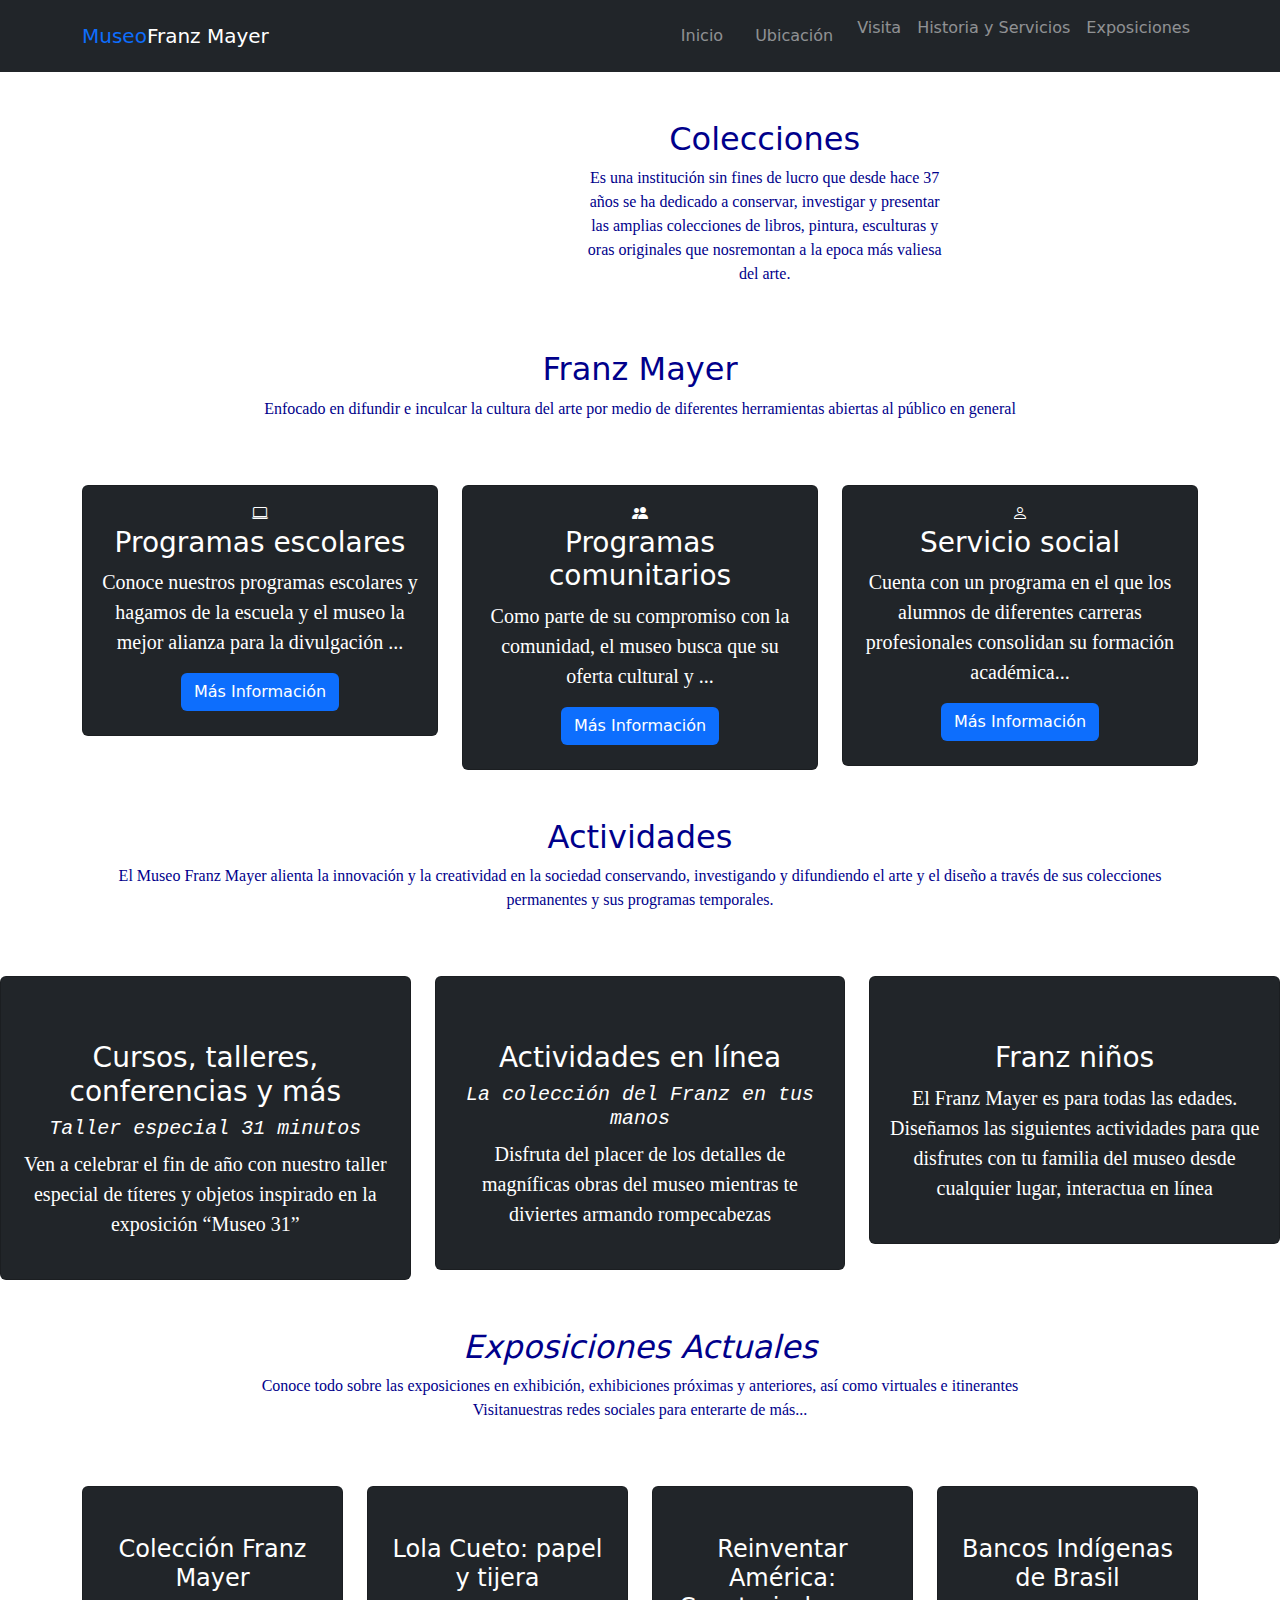
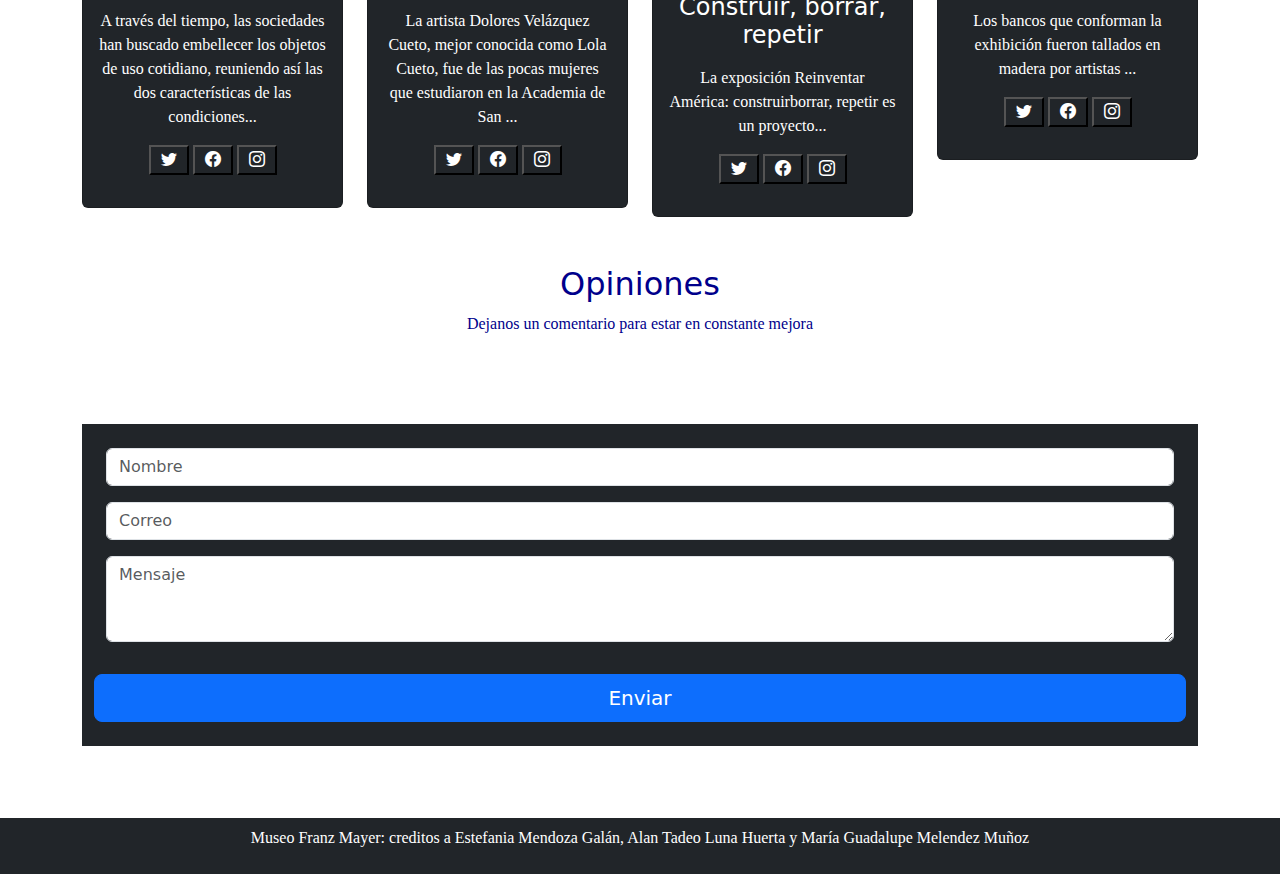
==== index.html @ 9046719f "Add files via upload" ====
<!DOCTYPE html>
<html lang="en">
  <head>
    <meta charset="utf-8">
	<meta http-equiv="X-UA-Compatible" content="IE=edge">
	<meta name="viewport" content="width=device-width, initial-scale=1">
    <title>Untitled Document</title>
	<link href="../css/bootstrap-4.4.1.css" rel="stylesheet">
	<link href="../css/style-page-css.css" rel="stylesheet" type="text/css">
	  
    <!-- Bootstrap -->
	  <link href="https://cdn.jsdelivr.net/npm/bootstrap@5.3.3/dist/css/bootstrap.min.css" rel="stylesheet" integrity="sha384-QWTKZyjpPEjISv5WaRU9OFeRpok6YctnYmDr5pNlyT2bRjXh0JMhjY6hW+ALEwIH" crossorigin="anonymous">
	<link href="Franz mayer/css/css/bootstrap-4.4.1.css" rel="stylesheet">
	<link  rel="stylesheet"  href="https://cdn.jsdelivr.net/npm/bootstrap-icons@1.7.2/font/bootstrap-icons.css">
	  <link  rel="stylesheet" href="pagina museo/style.css">
  </head>
  <body>
	  
  	<!-- navegación ----------------- -->
	  <!-------------------------------- -->

	  <nav  class="navbar navbar-expand-lg navbar-dark bg-dark fixed-top">
		  <div  class="container">
		  <a href="#"  class="navbar-brand">  <span   class="text-primary">Museo</span>Franz Mayer</a>
			  <button class="navbar-toggler" type="button"
					  data-bs-toggle="collapse"
					  data-bs-target="#navbars"
					  aria-controls="navbars"
					  aria-expanded="false"
					  aria-label="Toggle navigation"
					  >
				  <span class="navbar-toggler-icon"></span>
			  </button>
			  <div  class="collapse navbar-collapse"  id="navbars">
			  <ul   class="navbar-nav ms-auto mb-2  mb-lg-0">
				  <li class="nav-link">
				  <a class="nav-link" href="../Franz mayer/index.html">Inicio</a>
				  </li>
				  
				  <li class="nav-link">
				  <a  class="nav-link" href="../Franz mayer/html/menu.html" >Ubicación</a>
				  </li>
				  
				  
				  <li class="nav-item">
				  <a  class="nav-link" href="../Franz mayer/html/visitas.html">Visita</a>
				  </li>
				  
				  
				  <li class="nav-item">
				  <a  class="nav-link" href="html/historia.html">Historia y Servicios</a>
				  </li>
				  
				  
				  <li class="nav-item">
				  <a  class="nav-link" href="html/exposiciones.html">Exposiciones</a>
				  </li>
				  
				 
				  </ul>
			  
			  </div>
		  </div>
	  
	  </nav>
	  
	  
	  <!-- carrusel ----------------- -->
	  <!-------------------------------- -->
	  
	  <div id="carouselE" class="carousel slide" data-bs-ride="carousel">
		  
	    <div class="carousel-indicators">
	      <button type="button"
		  data-bs-target="#carouselE"
		  data-bs-slide-to="0"
		  class="active"
		  aria-label="Slide 1"
				  ></button>
			
			<button type="button"
		  data-bs-target="#carouselE"
		  data-bs-slide-to="1"
		  
		  aria-label="Slide 2"
				  ></button>
			
			
			<button type="button"
		  data-bs-target="#carouselE"
		  data-bs-slide-to="2"
		 
		  aria-label="Slide 3"
				  ></button>
	      
        </div>
		  
	    <div class="carousel-inner" >
			
	      <div class="carousel-item active"> 
		  <img src="../Franz mayer/imagenes/imagen 2.webp" class="d-block   w-100" alt="First slide">
	        <div class="carousel-caption">
            </div>
          </div>
	      
			
			
			 <div class="carousel-item active"> 
		  <img src="../Franz mayer/imagenes/imagen 3.webp" class="d-block   w-100" alt="Second slide">
	        <div class="carousel-caption">
            </div>
          </div>
			
			
			
			 <div class="carousel-item active"> 
		  <img src="../Franz mayer/imagenes/imagen 4.webp" class="d-block   w-100" alt="Third slide">
	        <div class="carousel-caption">
            </div>
          </div>
			
			
			
			
			
        </div>
		  
		  </div>
	  
			<!-- botones de carousel----------------- -->
	  <!-------------------------------- -->	  
				  
				<button  class="carousel-control-prev" type="button"
						data-bs-target="#carouselE"
						data-bs-slide="prev"
						>
				  <span  class="carousel-control-prev-icon" aria-hidden="true"></span>
					<span class="visually-hidden">Previous</span>
				  </button>
				  
				  
				  <button  class="carousel-control-next" type="button"
						data-bs-target="#carouselE"
						data-bs-slide="next"
						>
				  <span  class="carousel-control-next-icon" aria-hidden="true"></span>
					<span class="visually-hidden">Next</span>
				  </button>
		 
	  				</div>
	  
	  <!-- section----------------- -->
	  <!-------------------------------- -->
	
		<section class="about section-padding w-50 mt-5 mx-auto text-center   mb-5">
	<div class="container">
 	<div class="row">
	<div class="col-lg-4 col-md-12 col-12">
	<div class="about-img">
	<img src="../Franz mayer/imagenes/pintura 2.webp" class="img-fluid" alt="">	
		</div>
		</div>
		<div class="col-lg-8 col-md-12 ps-lg-5 mt-md-5">
		<div class="about-text  text-white">
			<h2 style="color:darkblue">Colecciones</h2>
			<p style="color:darkblue" >Es una institución sin fines de lucro que desde hace 37 años se ha dedicado a conservar, investigar y presentar las amplias colecciones de libros, pintura, esculturas y oras originales que nosremontan a la epoca más valiesa del arte.</p>
			
			</div>
			</div>
			</div>
			</div>
	</section>
	
	
	<section class="services section-padding">
	<div class="container">
	<div class="row">
	<div class="col-md-12">
	<div class="section-header text-center text-white pb-5">
	<h2 style="color:darkblue">Franz Mayer</h2>
	<p style="color:darkblue">Enfocado en difundir e inculcar la cultura del arte por medio de diferentes herramientas abiertas al público en general</p>	
		</div>	
		</div>
		</div>
		<div  class="row">
		<div class="col-12 col-md-12 col-lg-4">
		<div class="card text-white text-center bg-dark pb-2">
		<div class="card-body">
		<i  class="bi bi-laptop"></i>
		<h3 class="card-title">Programas escolares</h3>
		<p  class="lead color-black">Conoce nuestros programas escolares y hagamos de la escuela y el museo la mejor alianza para la divulgación ...</p>
			<a href="https://franzmayer.org.mx/programas-escolares/el-museo-va-a-tu-escuela/"  target="_blank">
			<button class="btn bg-primary text-white">Más Información</button>
			</a>
			</div>	
			</div>	
			</div>
			
			
			
			
			
			<div class="col-12 col-md-12 col-lg-4">
		<div class="card text-white text-center bg-dark pb-2">
		<div class="card-body">
		<i  class="bi bi-people-fill"></i>
		<h3 class="card-title">Programas comunitarios</h3>
		<p  class="lead">Como parte de su compromiso con la comunidad, el museo busca que su oferta cultural y ...</p>
			<a href="https://franzmayer.org.mx/programas-comunitarios/"  target="_blank">
			<button class="btn bg-primary text-white">Más Información</button></a>
			</div>	
			</div>	
			</div>
			
			
			
			
			
			<div class="col-12 col-md-12 col-lg-4">
		<div class="card text-white text-center bg-dark pb-2">
		<div class="card-body">
		<i  class="bi bi-person"></i>
		<h3 class="card-title">Servicio social</h3>
		<p  class="lead">Cuenta con un programa en el que los alumnos de diferentes carreras profesionales consolidan su formación académica...</p>
			<a href="https://franzmayer.org.mx/servicio-social/"  target="_blank">
			<button class="btn bg-primary text-white">Más Información</button></a>
			</div>	
			</div>	
			</div>
			
			
		</div>
		</div>
	</section>
	  
	
	<!-- portafolio----------------- -->
	  <!-------------------------------- -->
	  
	  <section class="portafolio section-padding  mt-5 mx-auto text-center   ">
	  <div class="container">
		<div class="row">
		<div class="col-md-12">
		<div class="section-header text-center text-white  pb-5 ">
			<h2 style="color:darkblue">Actividades</h2>
			<div id="parrafos">
			<p style="color:darkblue">El Museo Franz Mayer alienta la innovación y la creatividad en la sociedad conservando, investigando y difundiendo el arte y el diseño a través de sus colecciones permanentes y sus programas temporales.</p>
			</div>
			</div>
			</div>	
			</div>  
		  </div> 
		  <div class="row">
		  <div class="col-12 col-md-12 col-lg-4">
			<div class="card text-light text-center bg-dark pb-2">
			  <div class="card-body text-white">
				<div class="img-area mb-4">
				  <img src="../Franz mayer/imagenes/figura 3.webp" class="img-fluid" alt="">
				  </div>
				  <h3>Cursos, talleres, conferencias y más</h3>
				  <h5><i>Taller especial 31 minutos</i></h5>
				  <p  class="lead">Ven a celebrar el fin de año con nuestro taller especial de títeres y objetos inspirado en la exposición “Museo 31”</p>
				  
				</div>
			  </div>  
			  
			  </div>
			  
			  
			  
			  <div class="col-12 col-md-12 col-lg-4">
			<div class="card text-light text-center bg-dark pb-2">
			  <div class="card-body text-white">
				<div class="img-area mb-4">
				  <img src="../Franz mayer/imagenes/figura 1.webp" class="img-fluid" alt="">
				  </div>
				  <h3>Actividades en línea</h3>
				  <h5><i>La colección del Franz en tus manos</i></h5>
				  <p  class="lead">Disfruta del placer de los detalles de magníficas obras del museo mientras te diviertes armando rompecabezas</p>
				 
				</div>
			  </div>  
			  
			  </div>
			  
			  
			  <div class="col-12 col-md-12 col-lg-4">
			<div class="card text-light text-center bg-dark pb-2">
			  <div class="card-body text-white">
				<div class="img-area mb-4">
				  <img src="../Franz mayer/imagenes/figura 2.webp" class="img-fluid" alt="">
				  </div>
				  <h3>Franz niños</h3>
				  <p  class="lead">El Franz Mayer es para todas las edades. Diseñamos las siguientes actividades para que disfrutes con tu familia del museo desde cualquier lugar, interactua en línea</p>
				  
				</div>
			  </div>  
			  
			  </div>
		  
		  </div>
		  </div>  
	
	
	</section>
	  
	
	<!-- equipo----------------- -->
	  <!-------------------------------- -->
	  
	
	
	
	<section class="team section-padding mt-5 mx-auto text-center">
	<div class="container">
		<div class="row">
		<div class="col-md-12">
		<div class="section-header text-center text-white pb-5">
		<h2 style="color:darkblue"><i>Exposiciones Actuales</i></h2>	
			<p style="color:darkblue">Conoce todo sobre las exposiciones en exhibición, exhibiciones próximas y anteriores, así como virtuales e itinerantes<br>Visitanuestras redes sociales para enterarte de más...</p>
			</div>	
			</div>
		</div>
		
		<div class="row">
			
		<div class="col-12 col-md-6   col-lg-3">
		<div class="card text-center bg-dark">
		<div class="card-body text-white">
		<img src="../Franz mayer/imagenes/imagen 1.webp" class="img-fluid rounded-circle" alt="">
			<h4 class="card-title py-2">Colección Franz Mayer</h4>
			<p class="card-text">A través del tiempo, las sociedades han buscado embellecer los objetos de uso cotidiano, reuniendo así las dos características de las condiciones...</p>
			
			<p class="socials">
				<a href="https://x.com/museofranzmayer"  target="_blank">
				<button class=" bg-dark"><i class="bi bi-twitter text-white mx-1"></i>
				</a>
				</button>
				
				<a href="https://www.facebook.com/MuseoFranzMayerMexico/"  target="_blank">
				<button class=" bg-dark"><i class="bi bi-facebook text-white mx-1"></i>
				</a>
				</button>
				
				
				
				<a href="https://www.instagram.com/museofranzmayer/"  target="_blank">
				<button class=" bg-dark"><i class="bi bi-instagram text-white mx-1"></i>
				</a>
				</button>
				
				
				
			</p>
			</div>	
			</div>	
			</div>
			
			
			<div class="col-12 col-md-6   col-lg-3">
		<div class="card text-center bg-dark">
		<div class="card-body text-white">
		<img src="../Franz mayer/imagenes/actual 1.png" class="img-fluid rounded-circle" alt="">
			<h4 class="card-title py-2">Lola Cueto: papel y tijera</h4>
			<p class="card-text">La artista Dolores Velázquez Cueto, mejor conocida como Lola Cueto, fue de las pocas mujeres que estudiaron en la Academia de San ...</p>
			
			<p class="socials">
				<a href="https://x.com/museofranzmayer"  target="_blank">
				<button class=" bg-dark"><i class="bi bi-twitter text-white mx-1"></i>
				</a>
				</button>
				
				<a href="https://www.facebook.com/MuseoFranzMayerMexico/"  target="_blank">
				<button class=" bg-dark"><i class="bi bi-facebook text-white mx-1"></i>
				</a>
				</button>
				
				
				
				<a href="https://www.instagram.com/museofranzmayer/"  target="_blank">
				<button class=" bg-dark"><i class="bi bi-instagram text-white mx-1"></i>
				</a>
				</button>
				
				
				
			</p>
			</div>	
			</div>	
			</div>
			
			
			<div class="col-12 col-md-6   col-lg-3">
		<div class="card text-center bg-dark">
		<div class="card-body text-white">
		<img src="../Franz mayer/imagenes/actual 2.png" class="img-fluid rounded-circle" alt="">
			<h4 class="card-title py-2">Reinventar América: Construir, borrar, repetir</h4>
			<p class="card-text">La exposición Reinventar América: construirborrar, repetir es un proyecto...</p>
			
			<p class="socials">
				<a href="https://x.com/museofranzmayer"  target="_blank">
				<button class=" bg-dark"><i class="bi bi-twitter text-white mx-1"></i>
				</a>
				</button>
				
				<a href="https://www.facebook.com/MuseoFranzMayerMexico/"  target="_blank">
				<button class=" bg-dark"><i class="bi bi-facebook text-white mx-1"></i>
				</a>
				</button>
				
				
				
				<a href="https://www.instagram.com/museofranzmayer/"  target="_blank">
				<button class=" bg-dark"><i class="bi bi-instagram text-white mx-1"></i>
				</a>
				</button>
				
				
				
			</p>
			</div>	
			</div>	
			</div>
			
			
			
			<div class="col-12 col-md-6   col-lg-3">
		<div class="card text-center bg-dark">
		<div class="card-body text-white">
		<img src="../Franz mayer/imagenes/actual 3.jpg" class="img-fluid rounded-circle" alt="">
			<h4 class="card-title py-2">Bancos Indígenas de Brasil</h4>
			<p class="card-text">Los bancos que conforman la exhibición fueron tallados en madera por artistas  ... </p>
			
			<p class="socials">
				<a href="https://x.com/museofranzmayer"  target="_blank">
				<button class=" bg-dark"><i class="bi bi-twitter text-white mx-1"></i>
				</a>
				</button>
				
				<a href="https://www.facebook.com/MuseoFranzMayerMexico/"  target="_blank">
				<button class=" bg-dark"><i class="bi bi-facebook text-white mx-1"></i>
				</a>
				</button>
				
				
				
				<a href="https://www.instagram.com/museofranzmayer/"  target="_blank">
				<button class=" bg-dark"><i class="bi bi-instagram text-white mx-1"></i>
				</a>
				</button>
				
				
				
			</p>
			</div>	
			</div>	
			</div>
		</div>
		</div>
	
	</section>
	
	
	<!-- contacto----------------- -->
	  <!-------------------------------- -->
	  
	
	<section class="contact section-padding">
		<div class="container mt-5 mb-5">
		<div class="row">
		<div class="col-md-12">
		<div class="section-header text-center text-white pb-5">
		<h2 style="color:darkblue">Opiniones</h2>
			<p style="color:darkblue">Dejanos un comentario para estar en constante mejora</p>
			</div>	
			</div>	
			</div>
			
			<div class="row m-0">
			<div class="col-mb-12 p-0  pt-4 pb-4">
			<form  action="#" class="bg-dark p-4 m-auto">
			<div class="row">
			<div class="col-md-12">
			<div class="mb-3">
			<input type="text" class="form-control" placeholder="Nombre">	
				</div>	
				</div>	
				
				
				<div class="col-md-12">
			<div class="mb-3">
			<input type="e-mail" class="form-control" placeholder="Correo">	
				</div>	
				</div>
				
				
				
				<div class="col-md-12">
			<div class="mb-3">
			<textarea class="form-control"   placeholder="Mensaje" rows="3"></textarea>	
				</div>	
				</div>
				<button class="btn btn-primary btn-lg btn-block mt-3">Enviar</button>
				
				</div>	
				</form>	
				</div>
			</div>
		</div>
	
	</section>
	
	  <!-- footer----------------- -->
	  <!-------------------------------- -->
	  
	<footer class="bg-dark p-2 text-center">
	<div class="cintainer">
		<p class="text-white">Museo Franz Mayer: creditos a Estefania Mendoza Galán, Alan Tadeo Luna Huerta y María Guadalupe Melendez Muñoz</p>
		</div>
	</footer>
	
	
	
	
	  
	  <script src="https://cdn.jsdelivr.net/npm/bootstrap@5.3.3/dist/js/bootstrap.bundle.min.js" integrity="sha384-YvpcrYf0tY3lHB60NNkmXc5s9fDVZLESaAA55NDzOxhy9GkcIdslK1eN7N6jIeHz" crossorigin="anonymous"></script>

	<!-- jQuery (necessary for Bootstrap's JavaScript plugins) --> 
	<script src="Franz mayer/js/js/jquery-3.4.1.min.js"></script>

	<!-- Include all compiled plugins (below), or include individual files as needed -->
	<script src="Franz mayer/js/js/popper.min.js"></script> 
	<script src="Franz mayer/js/js/bootstrap-4.4.1.js"></script>
  </body>
</html>
---- css/style-page-css.css ----
@charset "utf-8";
body {
    background-color: rgb(13,13,13,);
    color: rgba(255,255,255,1.00);
}
.pp_footer {
    background-color: rgba(13,13,13);
}
.nav-style {
    background-color: rgba(64,64,64);
    font-family: lora;
    font-style: normal;
    font-weight: 400;
}

p {
    font-family: Poppins, "Poppins Black", "Poppins Light", "Poppins Medium";
    font-style: normal;
    font-weight: 400;
	
}
.nav-link- {
    font-family: lora;
    font-style: normal;
    font-weight: 350;
    color: rgba(255,255,255,1.00);
    text-align: center;
}

h5 {
    font-family: Consolas, "Andale Mono", "Lucida Console", "Lucida Sans Typewriter", Monaco, "Courier New", monospace;
    font-style: normal;
    font-weight: 400;
    text-align: center;
	
}

.card_ {
    background-color: rgba(217,217,217);
	
}
.p {
    font-family: Poppins, "Poppins Black", "Poppins Light", "Poppins Medium";
    font-style: normal;
    font-weight: 400;
	
}
.h5 {
    font-family: lora;
    font-style: normal;
    font-weight: 400;
}
.img {
}

 text-white{
	color: darkblue;
}
h4{
	color:black;
}
h3{
	color: black;
}
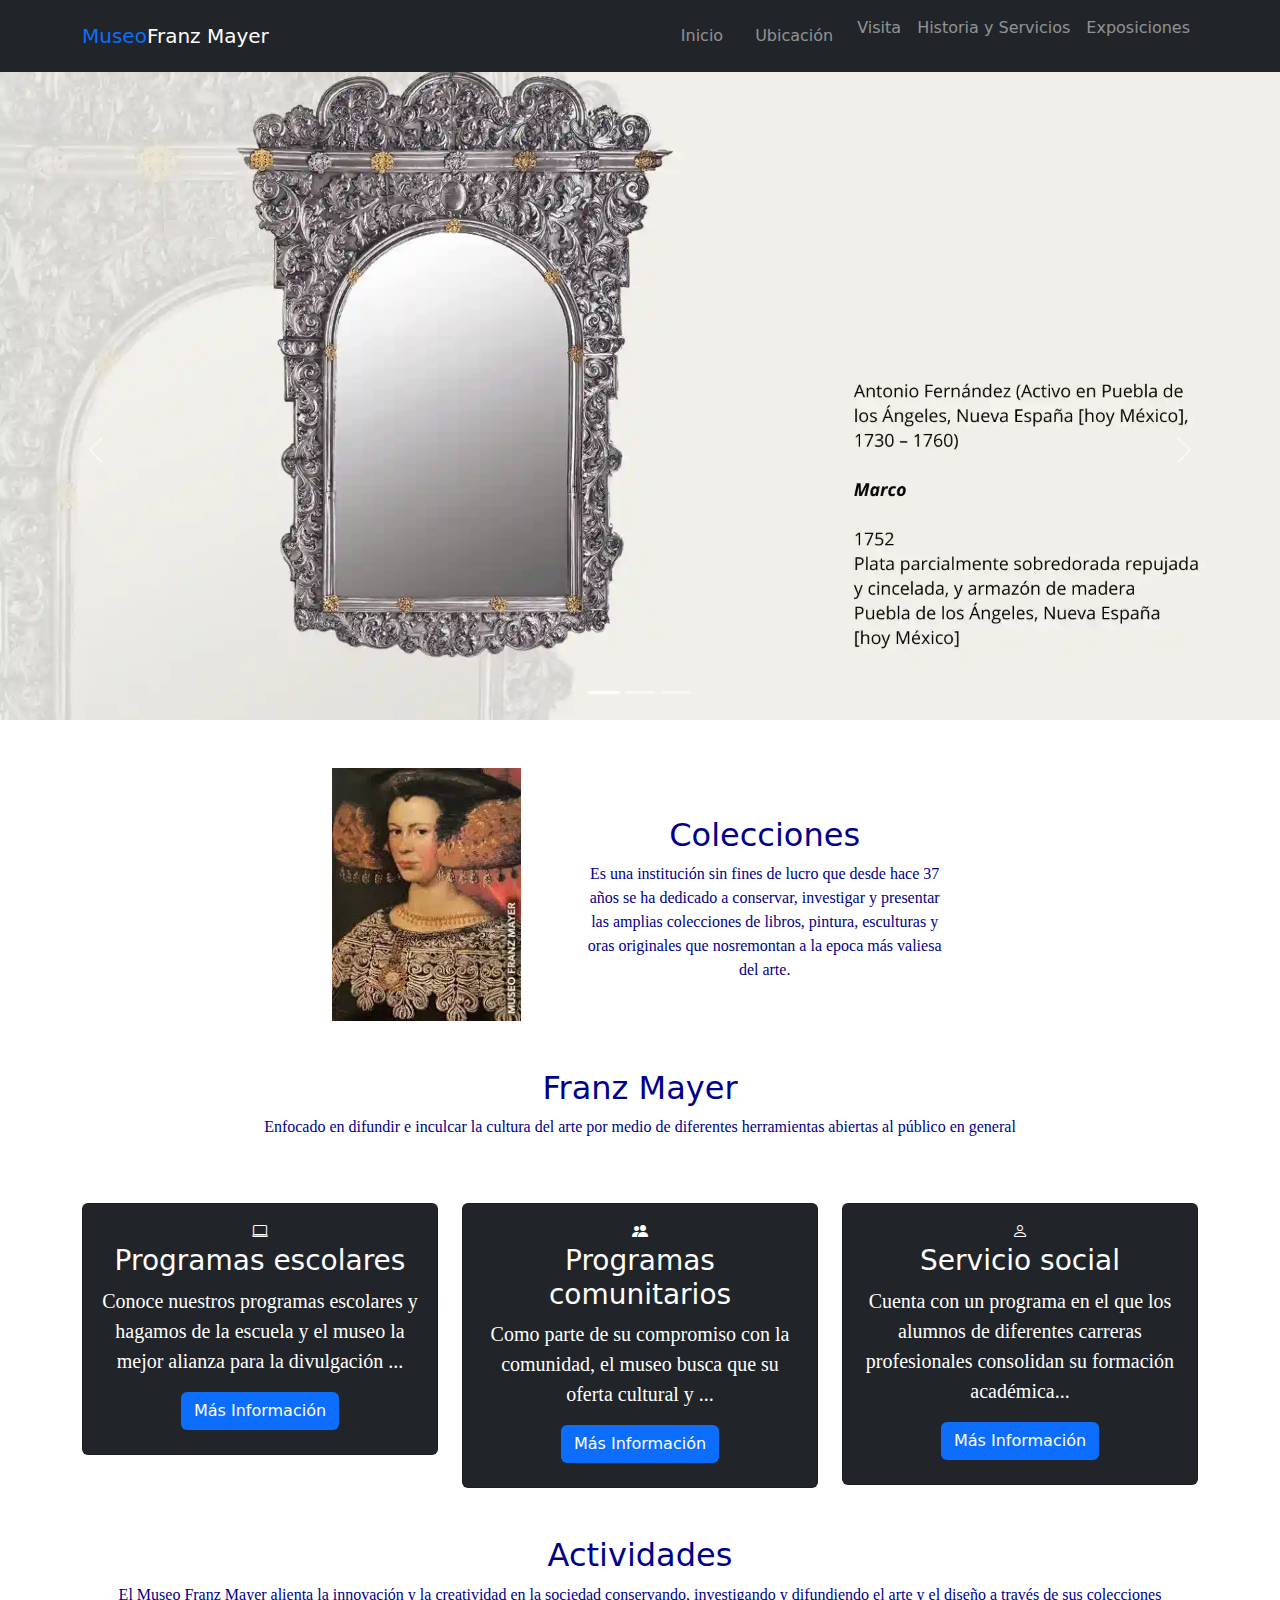
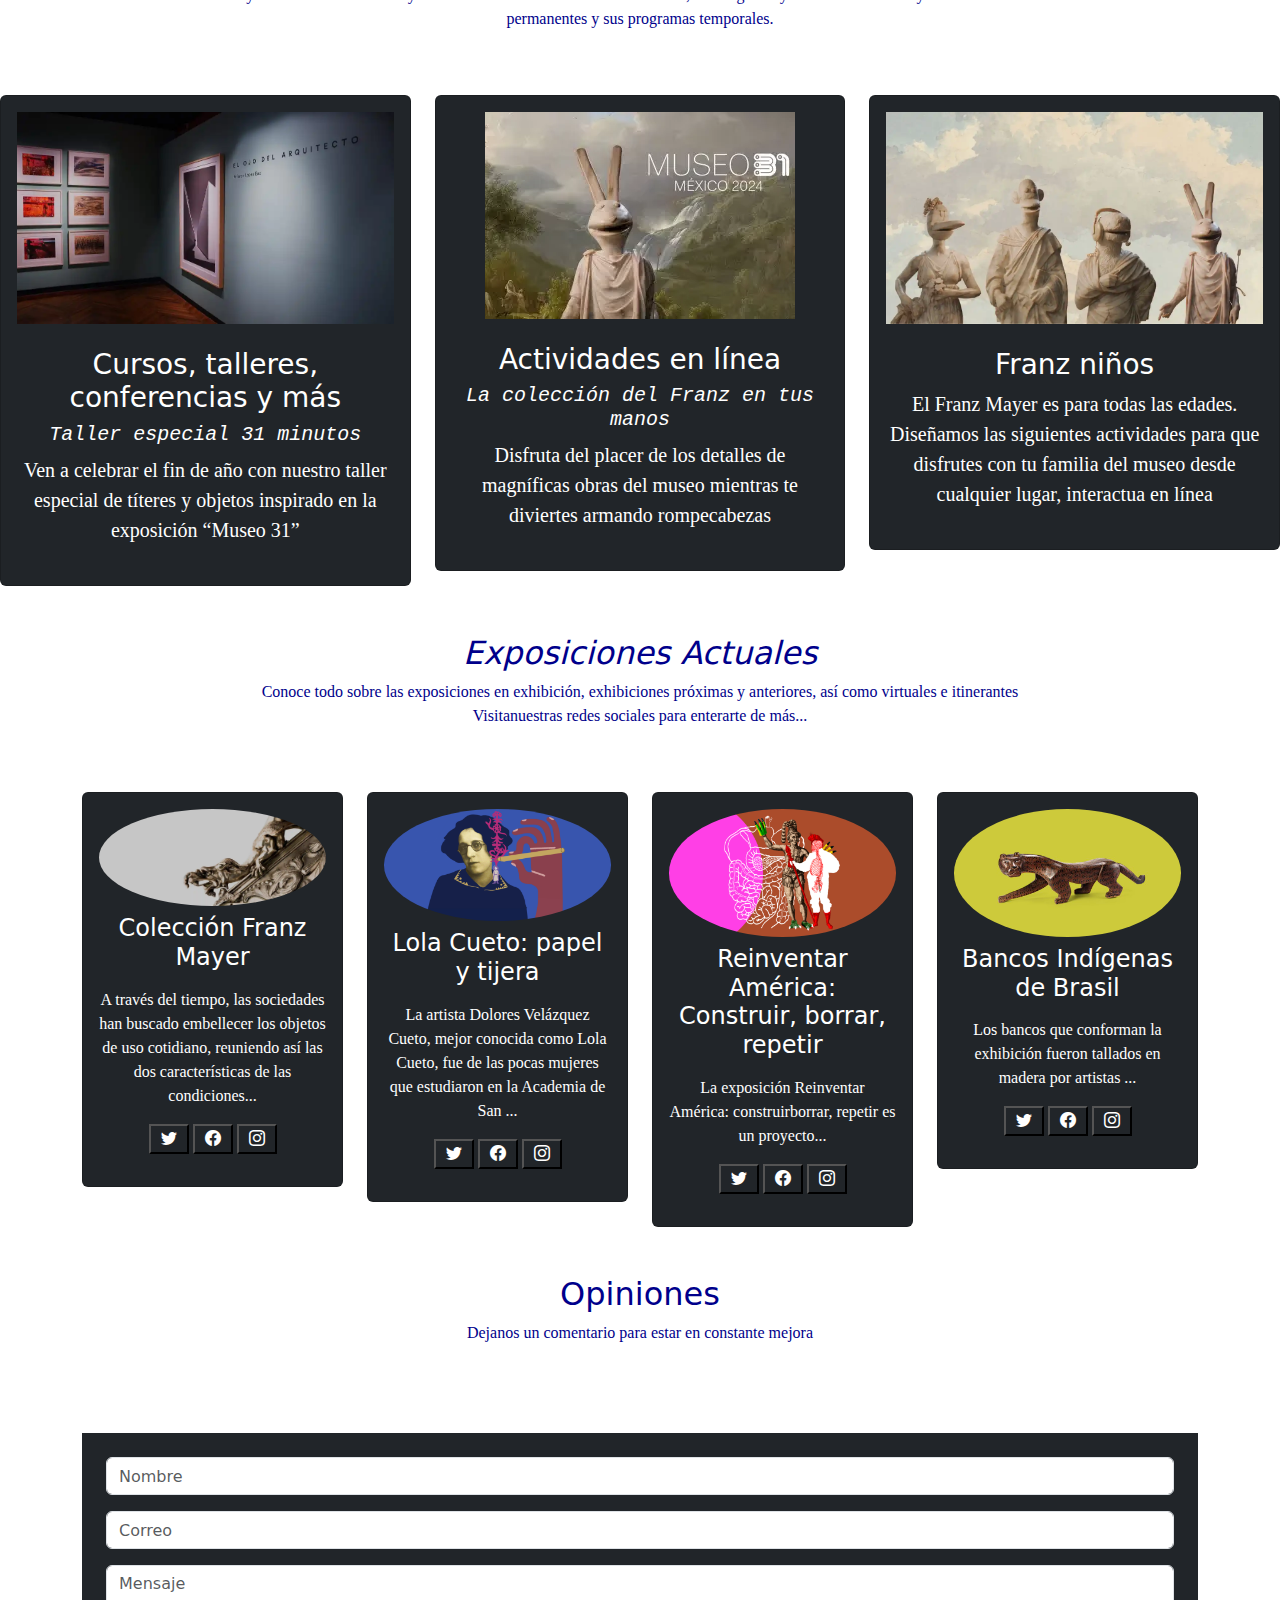
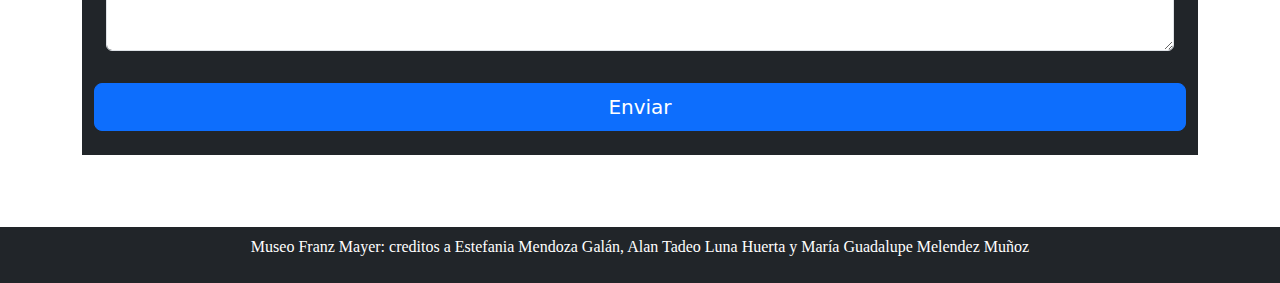
==== commit d6b28c97: "Update index.html" ====
--- a/index.html
+++ b/index.html
@@ -98,7 +98,7 @@
 	    <div class="carousel-inner" >
 			
 	      <div class="carousel-item active"> 
-		  <img src="../Franz mayer/imagenes/imagen 2.webp" class="d-block   w-100" alt="First slide">
+		  <img src="../imagenes/imagen 2.webp" class="d-block   w-100" alt="First slide">
 	        <div class="carousel-caption">
             </div>
           </div>
@@ -106,7 +106,7 @@
 			
 			
 			 <div class="carousel-item active"> 
-		  <img src="../Franz mayer/imagenes/imagen 3.webp" class="d-block   w-100" alt="Second slide">
+		  <img src="../imagenes/imagen 3.webp" class="d-block   w-100" alt="Second slide">
 	        <div class="carousel-caption">
             </div>
           </div>
@@ -114,7 +114,7 @@
 			
 			
 			 <div class="carousel-item active"> 
-		  <img src="../Franz mayer/imagenes/imagen 4.webp" class="d-block   w-100" alt="Third slide">
+		  <img src="../imagenes/imagen 4.webp" class="d-block   w-100" alt="Third slide">
 	        <div class="carousel-caption">
             </div>
           </div>
@@ -157,7 +157,7 @@
  	<div class="row">
 	<div class="col-lg-4 col-md-12 col-12">
 	<div class="about-img">
-	<img src="../Franz mayer/imagenes/pintura 2.webp" class="img-fluid" alt="">	
+	<img src="../imagenes/pintura 2.webp" class="img-fluid" alt="">	
 		</div>
 		</div>
 		<div class="col-lg-8 col-md-12 ps-lg-5 mt-md-5">
@@ -255,7 +255,7 @@
 			<div class="card text-light text-center bg-dark pb-2">
 			  <div class="card-body text-white">
 				<div class="img-area mb-4">
-				  <img src="../Franz mayer/imagenes/figura 3.webp" class="img-fluid" alt="">
+				  <img src="../imagenes/figura 3.webp" class="img-fluid" alt="">
 				  </div>
 				  <h3>Cursos, talleres, conferencias y más</h3>
 				  <h5><i>Taller especial 31 minutos</i></h5>
@@ -272,7 +272,7 @@
 			<div class="card text-light text-center bg-dark pb-2">
 			  <div class="card-body text-white">
 				<div class="img-area mb-4">
-				  <img src="../Franz mayer/imagenes/figura 1.webp" class="img-fluid" alt="">
+				  <img src="../imagenes/figura 1.webp" class="img-fluid" alt="">
 				  </div>
 				  <h3>Actividades en línea</h3>
 				  <h5><i>La colección del Franz en tus manos</i></h5>
@@ -288,7 +288,7 @@
 			<div class="card text-light text-center bg-dark pb-2">
 			  <div class="card-body text-white">
 				<div class="img-area mb-4">
-				  <img src="../Franz mayer/imagenes/figura 2.webp" class="img-fluid" alt="">
+				  <img src="../imagenes/figura 2.webp" class="img-fluid" alt="">
 				  </div>
 				  <h3>Franz niños</h3>
 				  <p  class="lead">El Franz Mayer es para todas las edades. Diseñamos las siguientes actividades para que disfrutes con tu familia del museo desde cualquier lugar, interactua en línea</p>
@@ -327,7 +327,7 @@
 		<div class="col-12 col-md-6   col-lg-3">
 		<div class="card text-center bg-dark">
 		<div class="card-body text-white">
-		<img src="../Franz mayer/imagenes/imagen 1.webp" class="img-fluid rounded-circle" alt="">
+		<img src="../imagenes/imagen 1.webp" class="img-fluid rounded-circle" alt="">
 			<h4 class="card-title py-2">Colección Franz Mayer</h4>
 			<p class="card-text">A través del tiempo, las sociedades han buscado embellecer los objetos de uso cotidiano, reuniendo así las dos características de las condiciones...</p>
 			
@@ -360,7 +360,7 @@
 			<div class="col-12 col-md-6   col-lg-3">
 		<div class="card text-center bg-dark">
 		<div class="card-body text-white">
-		<img src="../Franz mayer/imagenes/actual 1.png" class="img-fluid rounded-circle" alt="">
+		<img src="../imagenes/actual 1.png" class="img-fluid rounded-circle" alt="">
 			<h4 class="card-title py-2">Lola Cueto: papel y tijera</h4>
 			<p class="card-text">La artista Dolores Velázquez Cueto, mejor conocida como Lola Cueto, fue de las pocas mujeres que estudiaron en la Academia de San ...</p>
 			
@@ -393,7 +393,7 @@
 			<div class="col-12 col-md-6   col-lg-3">
 		<div class="card text-center bg-dark">
 		<div class="card-body text-white">
-		<img src="../Franz mayer/imagenes/actual 2.png" class="img-fluid rounded-circle" alt="">
+		<img src="../imagenes/actual 2.png" class="img-fluid rounded-circle" alt="">
 			<h4 class="card-title py-2">Reinventar América: Construir, borrar, repetir</h4>
 			<p class="card-text">La exposición Reinventar América: construirborrar, repetir es un proyecto...</p>
 			
@@ -427,7 +427,7 @@
 			<div class="col-12 col-md-6   col-lg-3">
 		<div class="card text-center bg-dark">
 		<div class="card-body text-white">
-		<img src="../Franz mayer/imagenes/actual 3.jpg" class="img-fluid rounded-circle" alt="">
+		<img src="../imagenes/actual 3.jpg" class="img-fluid rounded-circle" alt="">
 			<h4 class="card-title py-2">Bancos Indígenas de Brasil</h4>
 			<p class="card-text">Los bancos que conforman la exhibición fueron tallados en madera por artistas  ... </p>
 			
@@ -532,4 +532,4 @@
 	<script src="Franz mayer/js/js/popper.min.js"></script> 
 	<script src="Franz mayer/js/js/bootstrap-4.4.1.js"></script>
   </body>
-</html>+</html>
